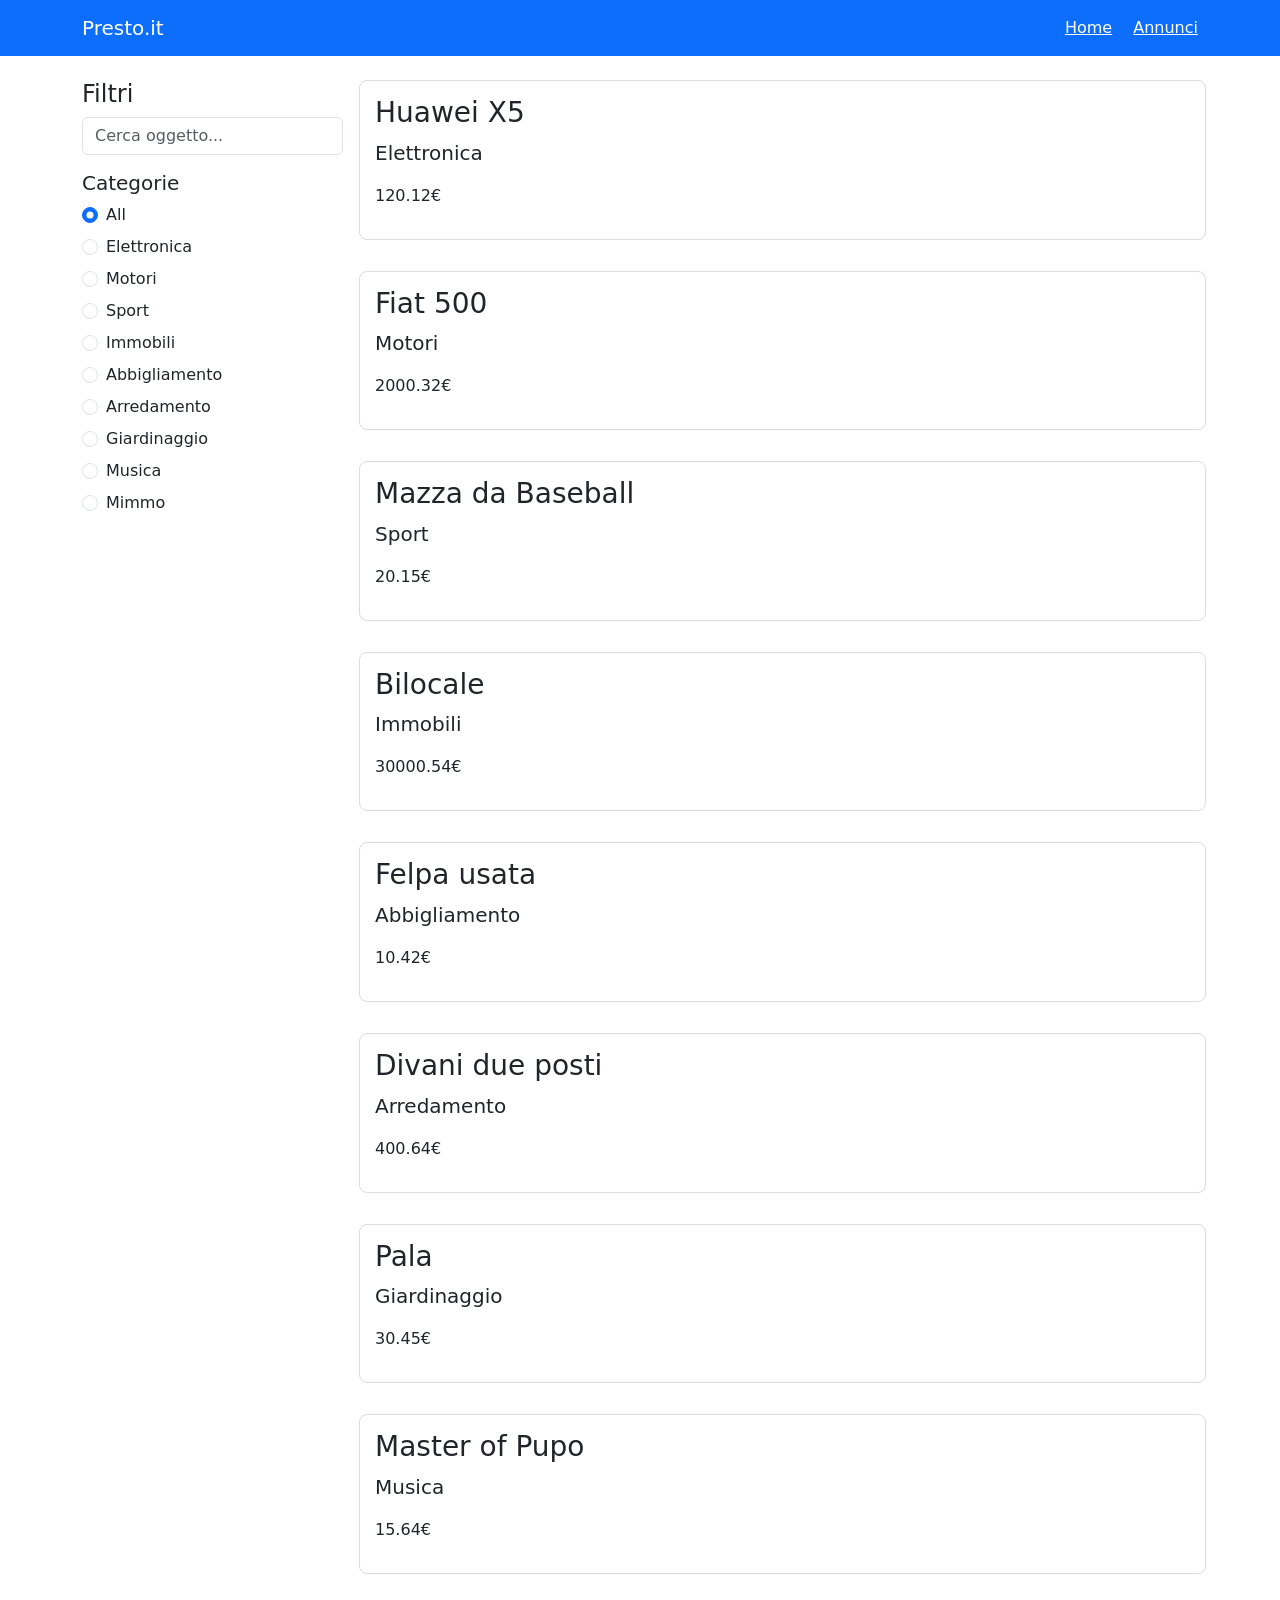
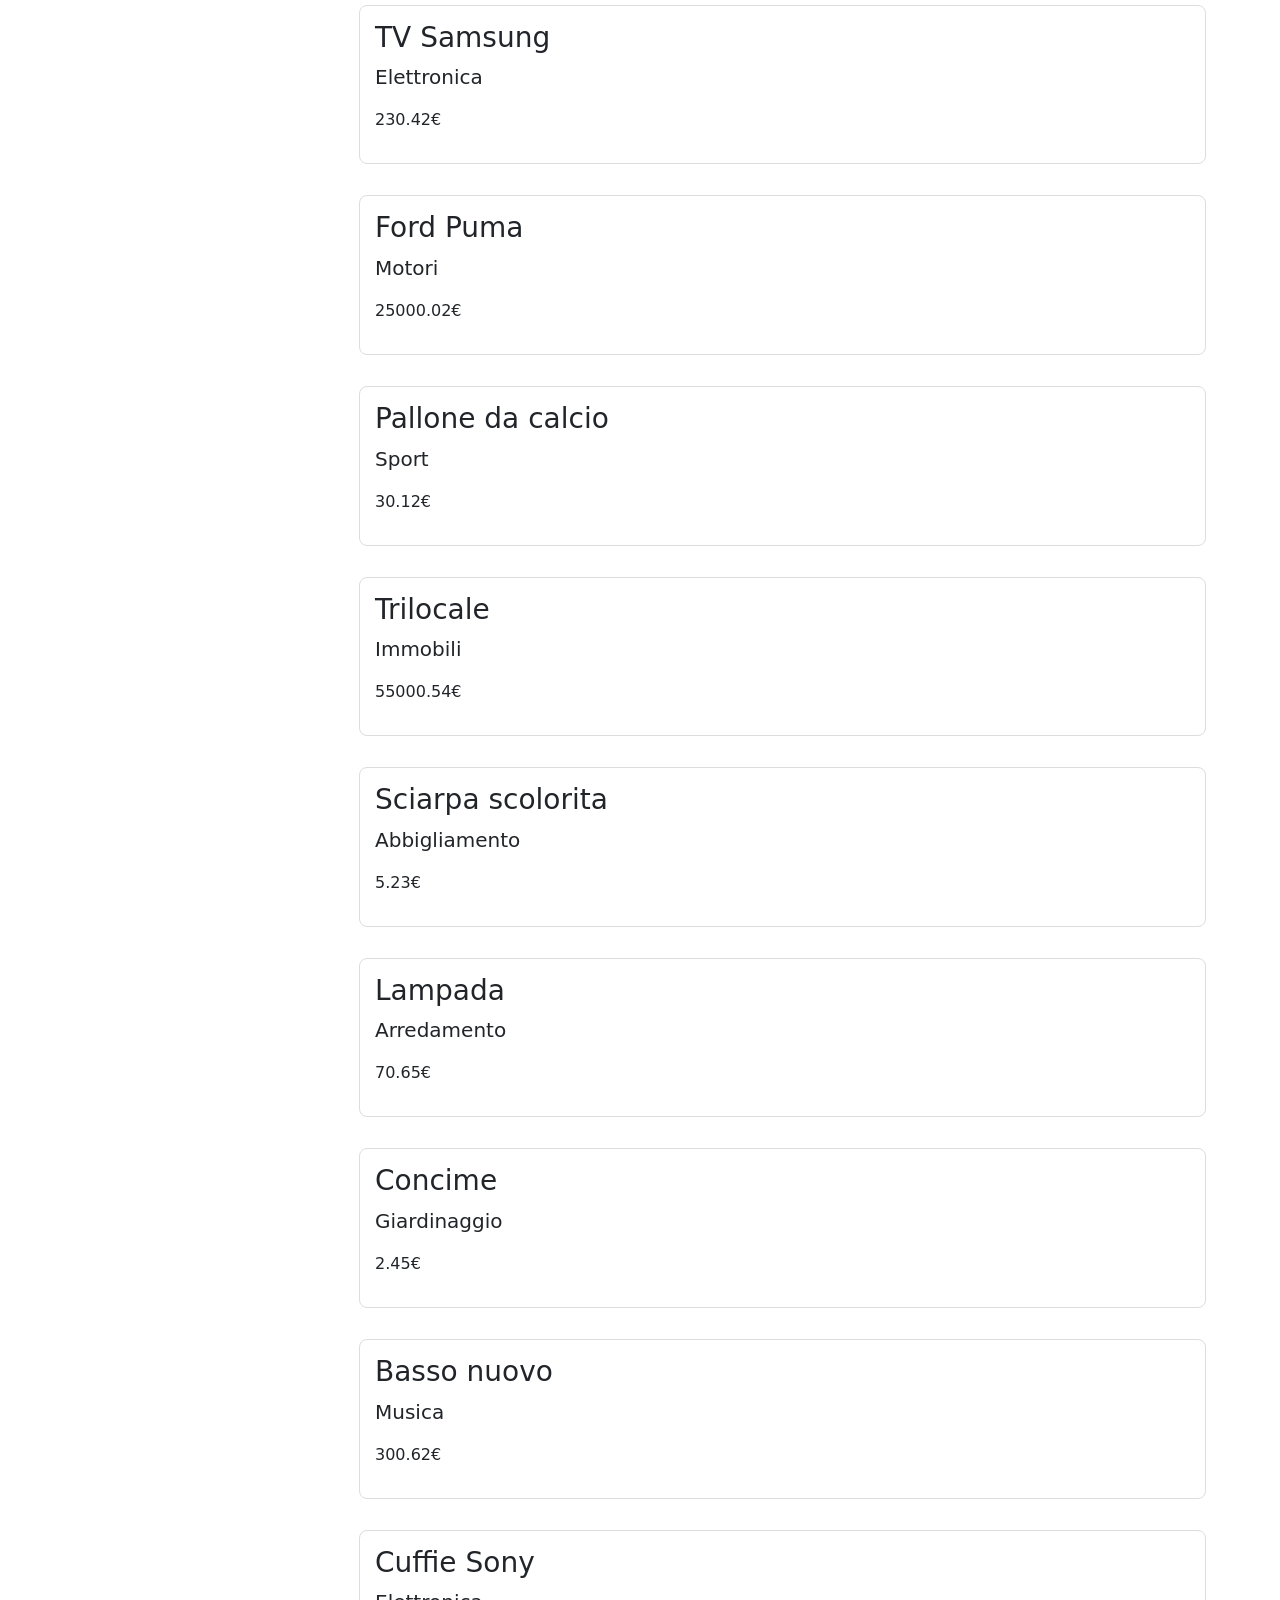
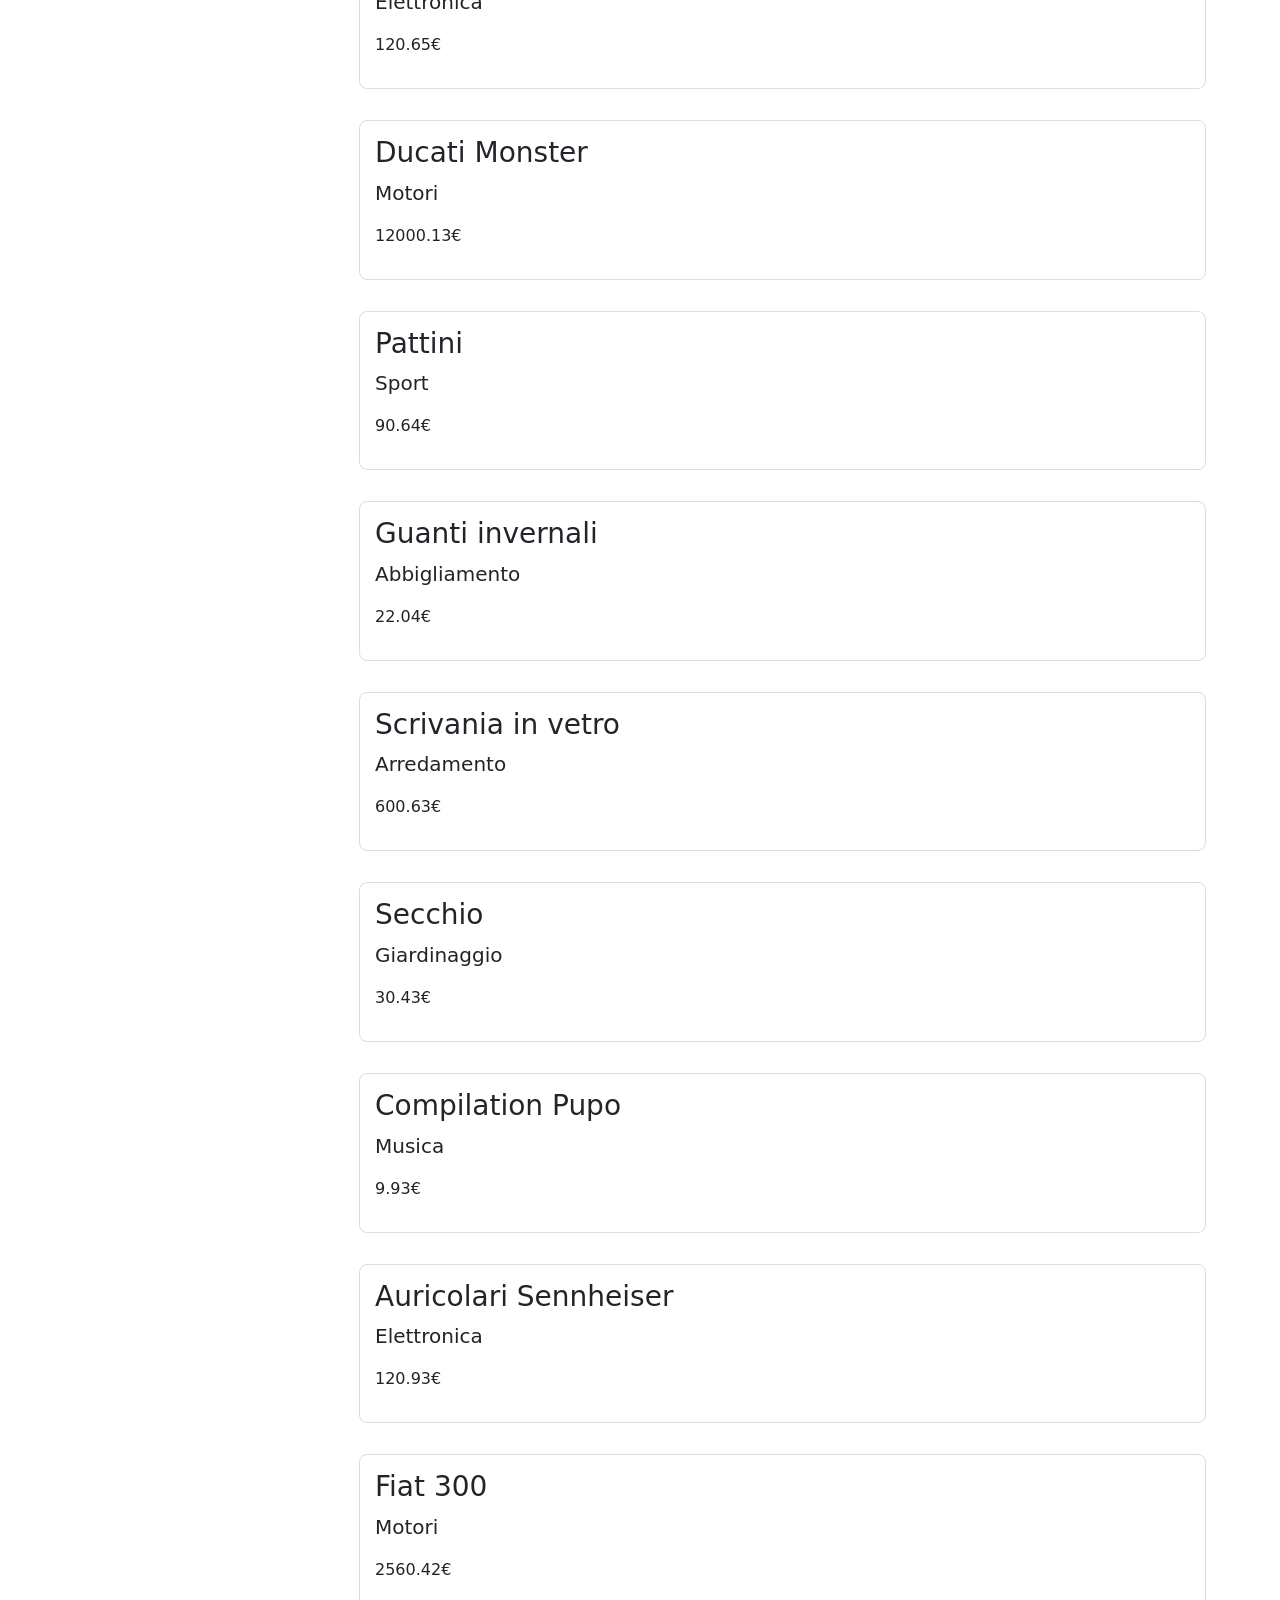
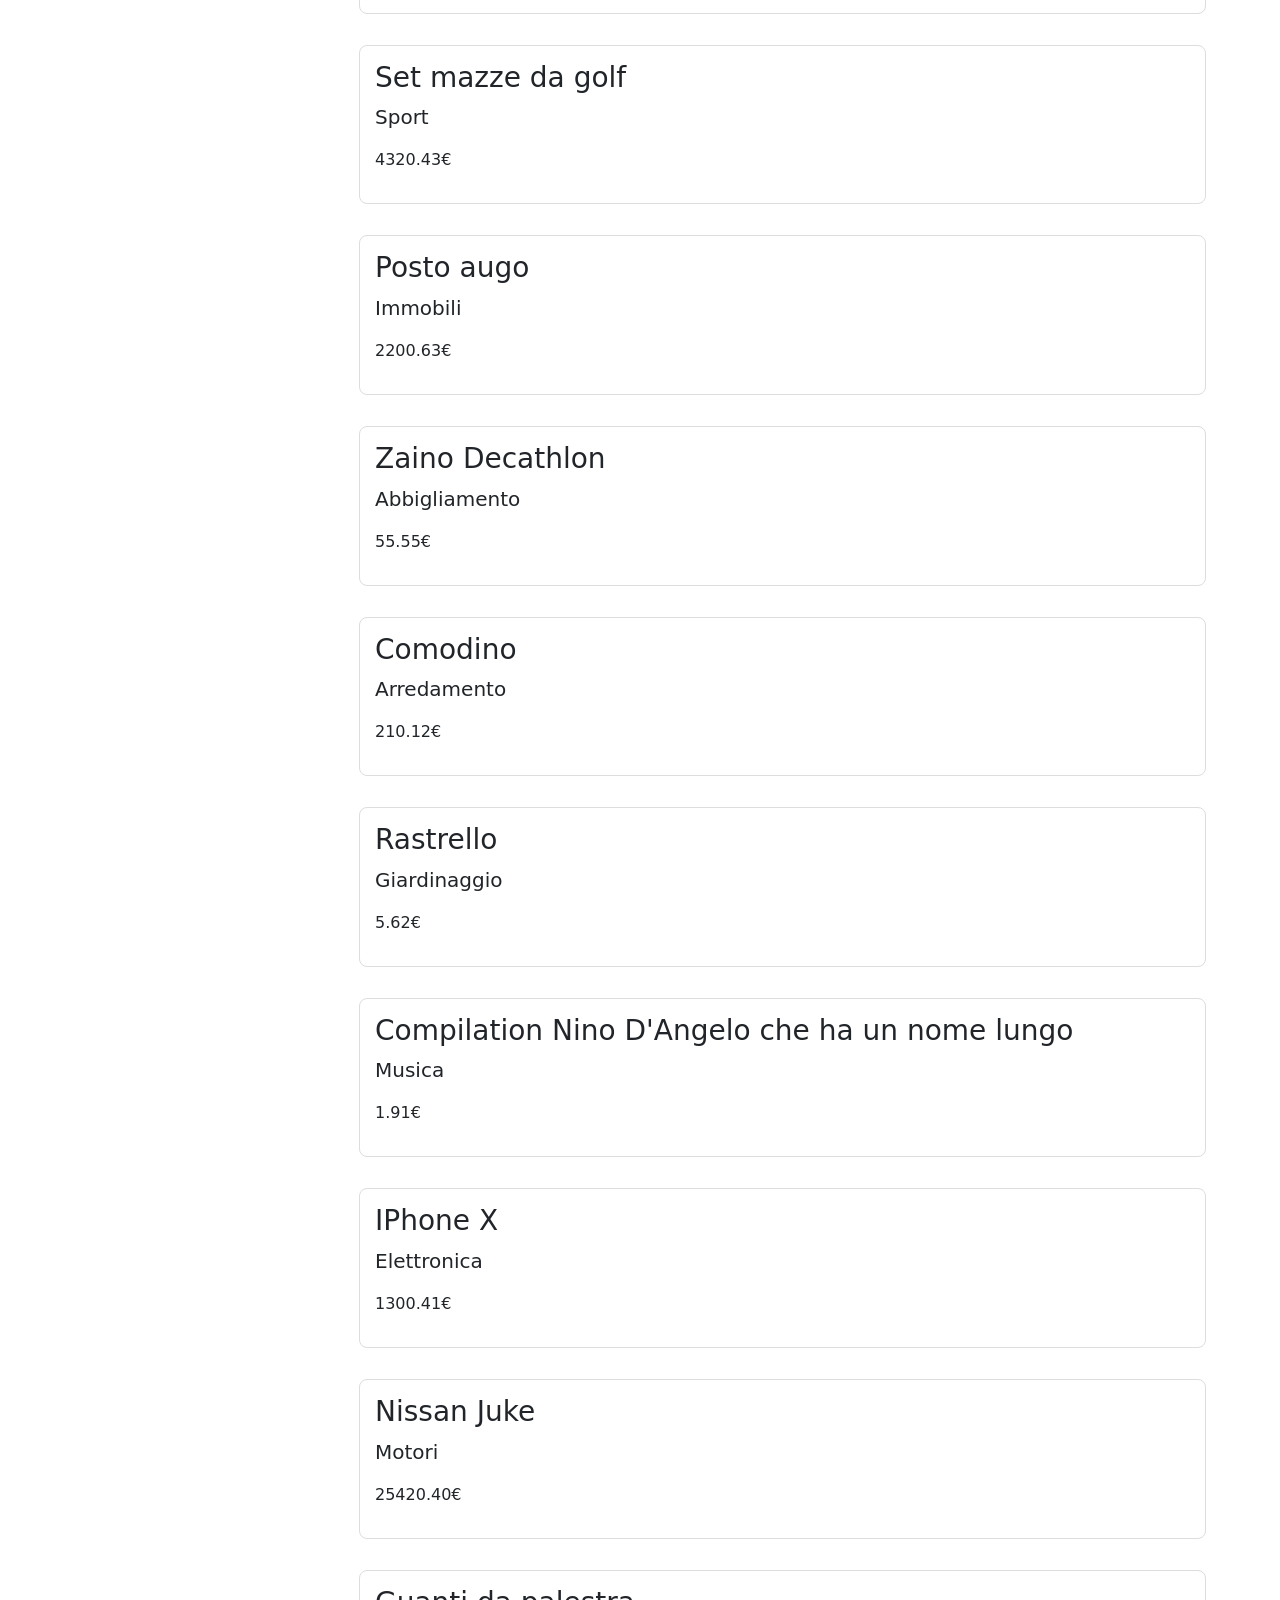
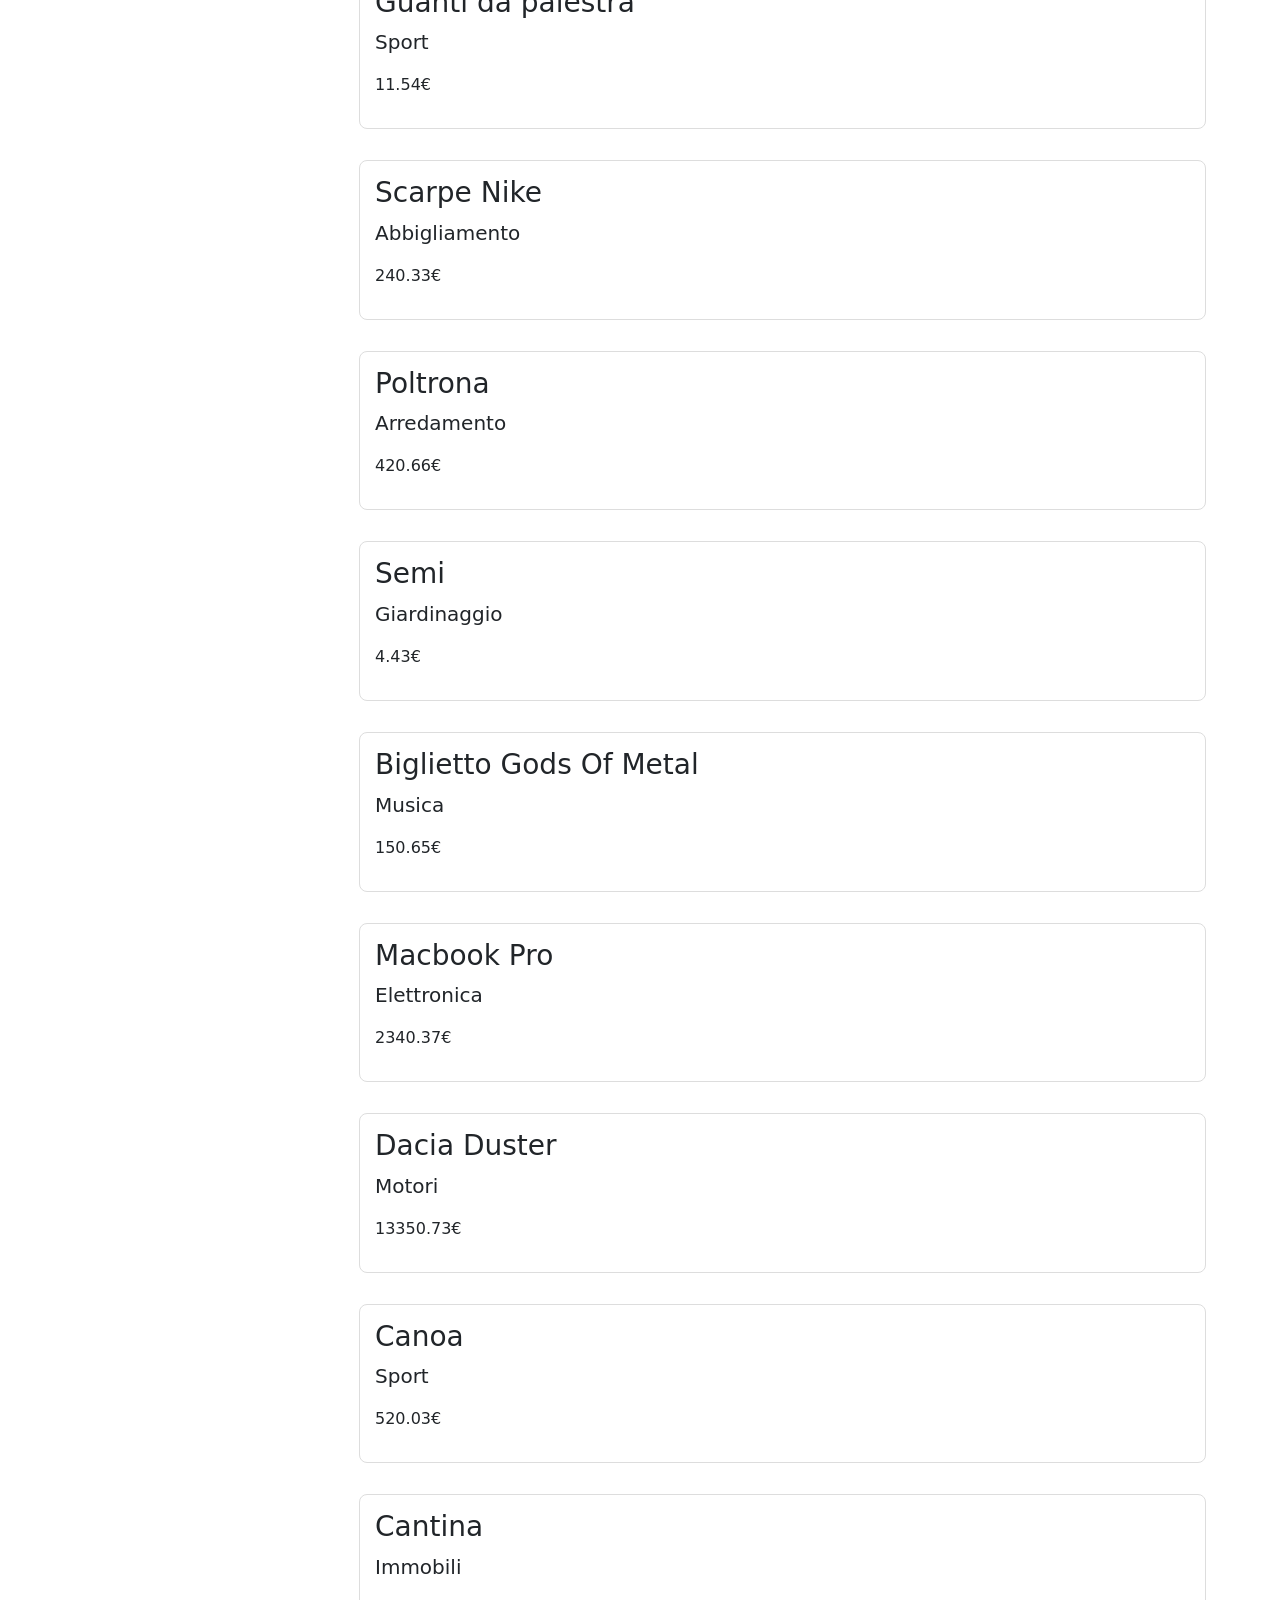
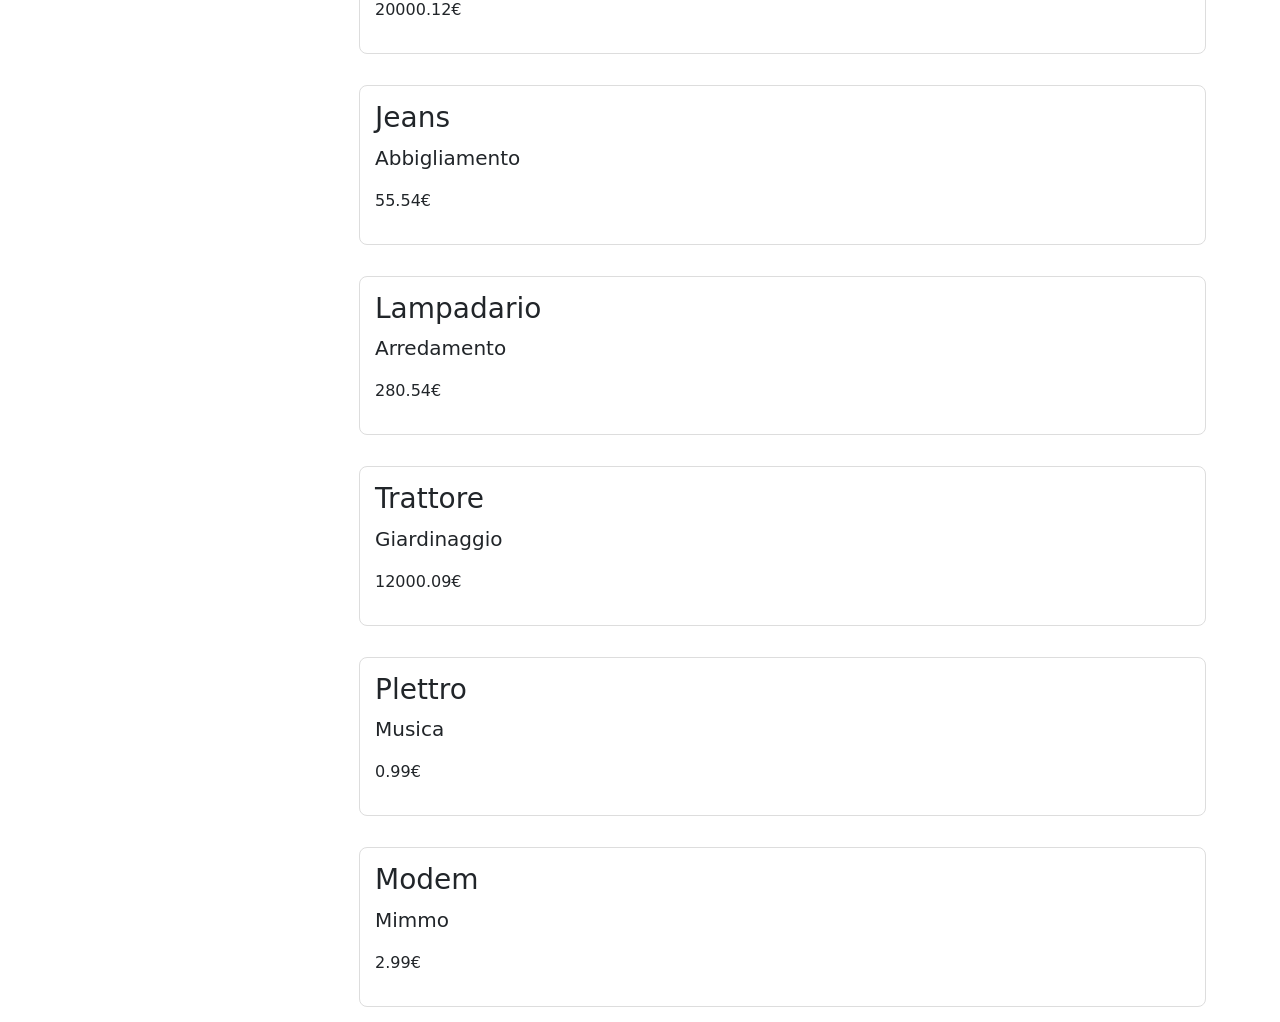
==== shop.html @ 80174a51 "Selfwork Presto.it Revisionato e Completato" ====
<!DOCTYPE html>
<html lang="it">
<head>
  <meta charset="UTF-8">
  <meta name="viewport" content="width=device-width, initial-scale=1.0">
  <title>Annunci - Presto.it</title>
  <link href="https://cdn.jsdelivr.net/npm/bootstrap@5.3.3/dist/css/bootstrap.min.css" rel="stylesheet">
  <link rel="stylesheet" href="style.css">
</head>
<body>

  <nav class="navbar navbar-dark bg-primary mb-4">
    <div class="container">
      <a class="navbar-brand" href="index.html">Presto.it</a>
      <div>
        <a class="text-white me-3" href="index.html">Home</a>
        <a class="text-white" href="shop.html">Annunci</a>
      </div>
    </div>
  </nav>

  <main class="container">
    <div class="row">

     <aside class="col-12 col-md-3 mb-4">
  <h4>Filtri</h4>

  <div class="mb-3">
    <input type="text" id="searchInput" class="form-control" placeholder="Cerca oggetto...">
  </div>

  <h5>Categorie</h5>
  <div id="radioWrapper">
    <!-- radio generati da JS -->
  </div>
</aside>

      <section class="col-12 col-md-9">
        <div id="cardWrapper" class="row g-3">
          <!-- card generate da JS -->
        </div>
      </section>

    </div>
  </main>

  <script src="shop.js"></script>
</body>
</html>
---- style.css ----
.card-custom {
  border: 1px solid #ddd;
  border-radius: 8px;
  padding: 15px;
  margin-bottom: 15px;
  background-color: #fff;
}

.card-custom:hover {
  box-shadow: 0 4px 12px rgba(0, 0, 0, 0.1);
}

#radioWrapper .form-check {
  margin-bottom: 8px;
}
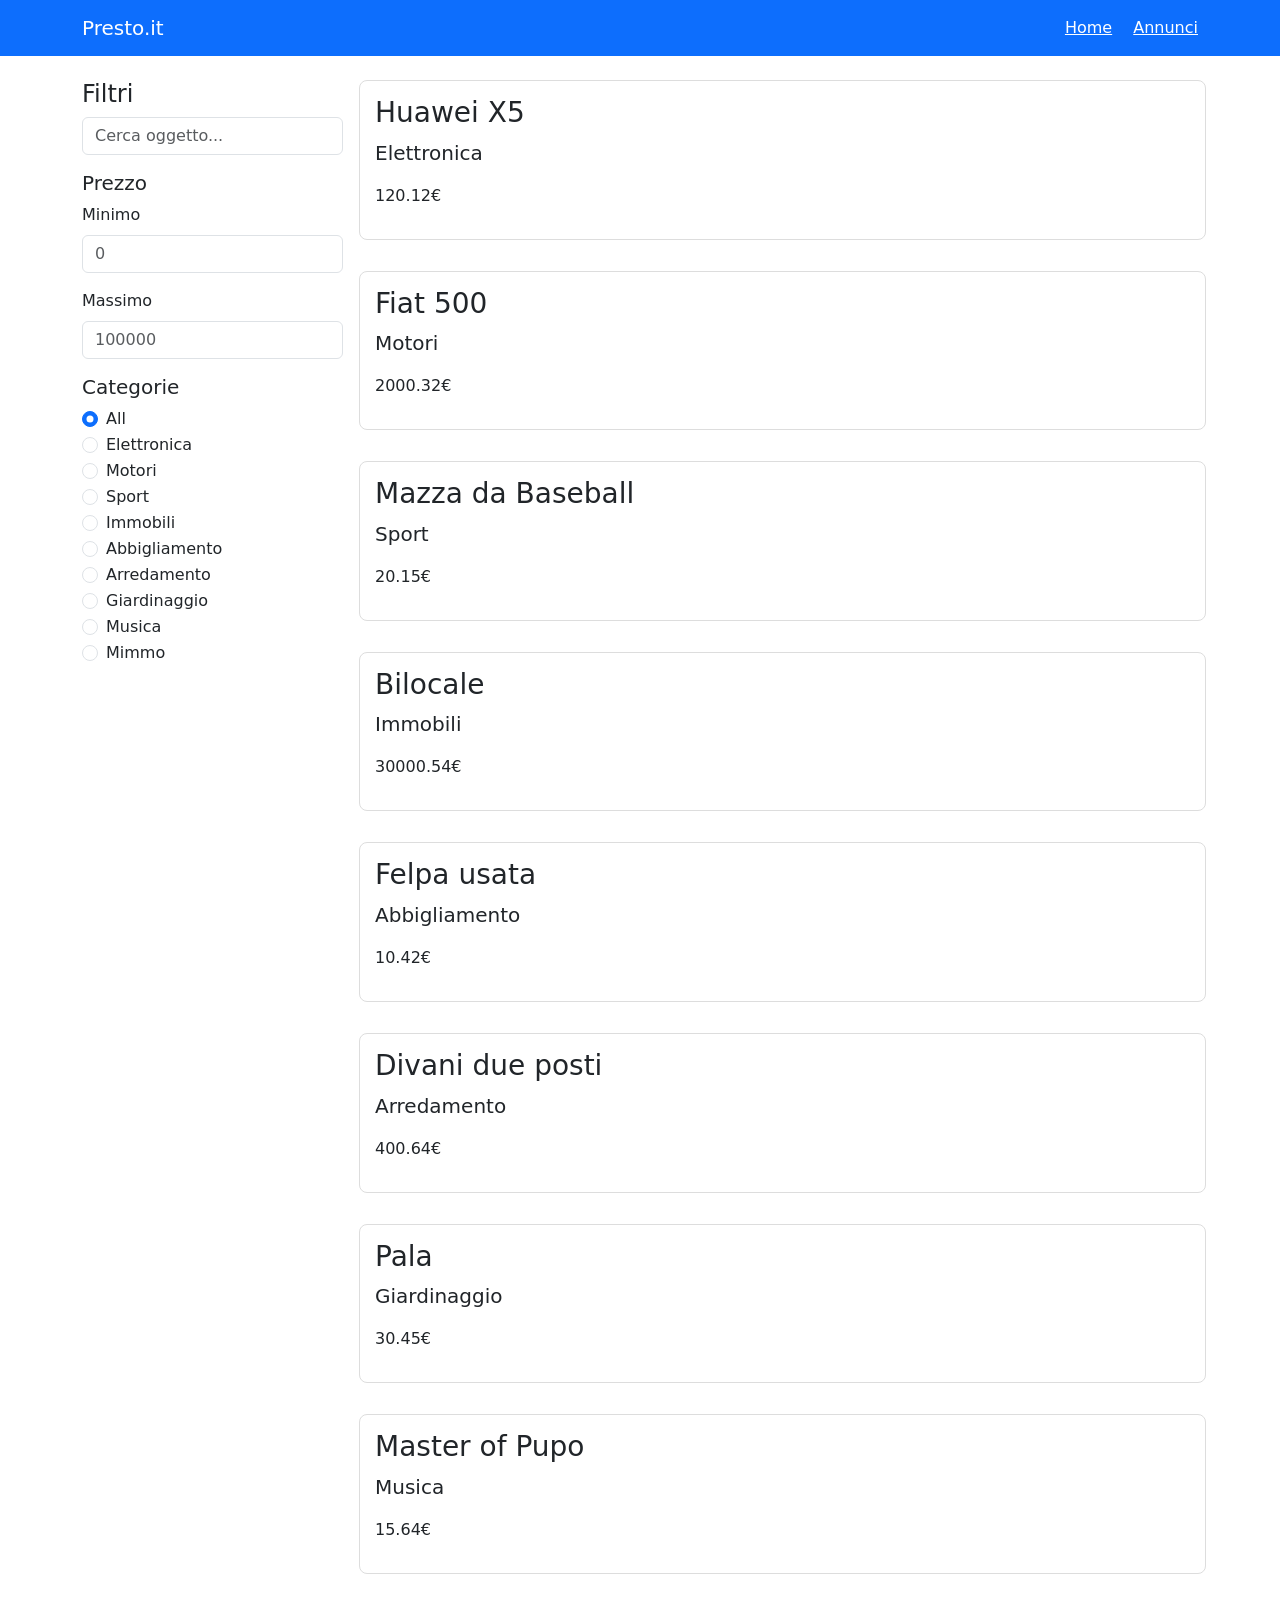
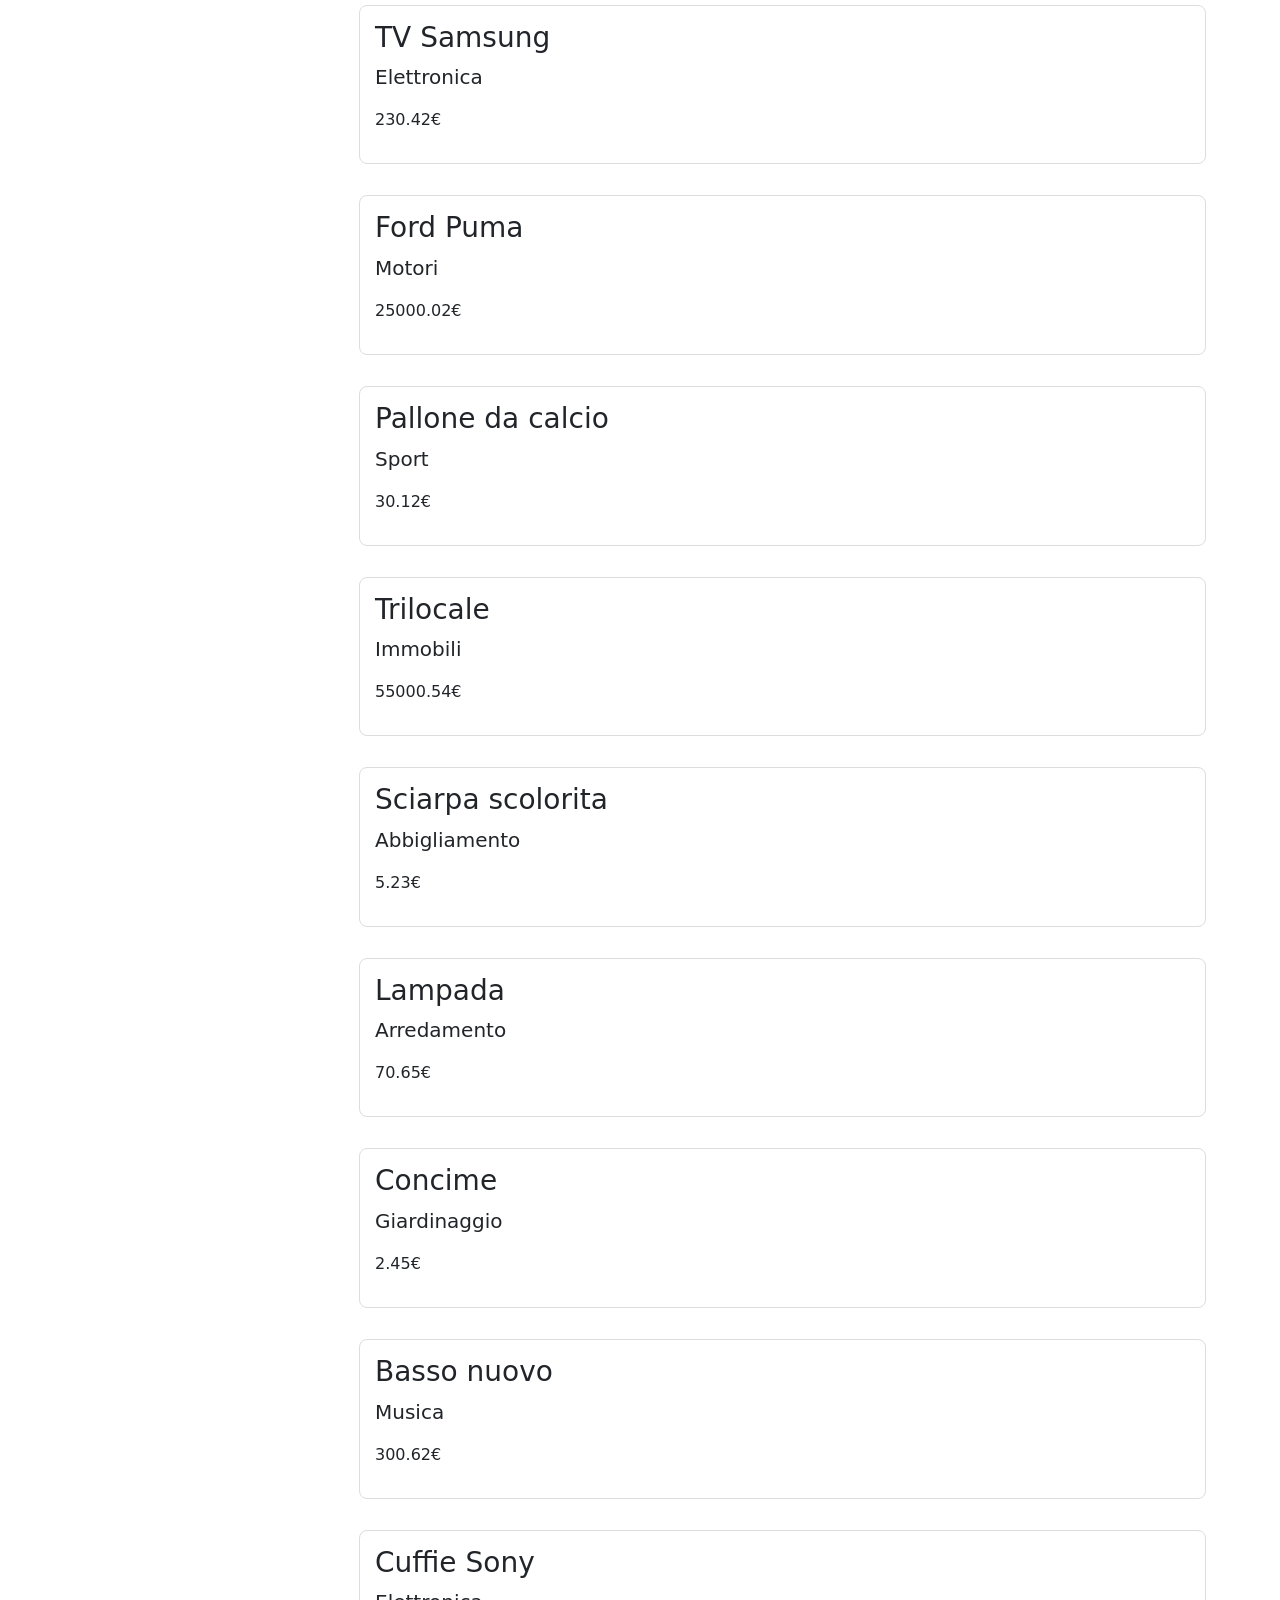
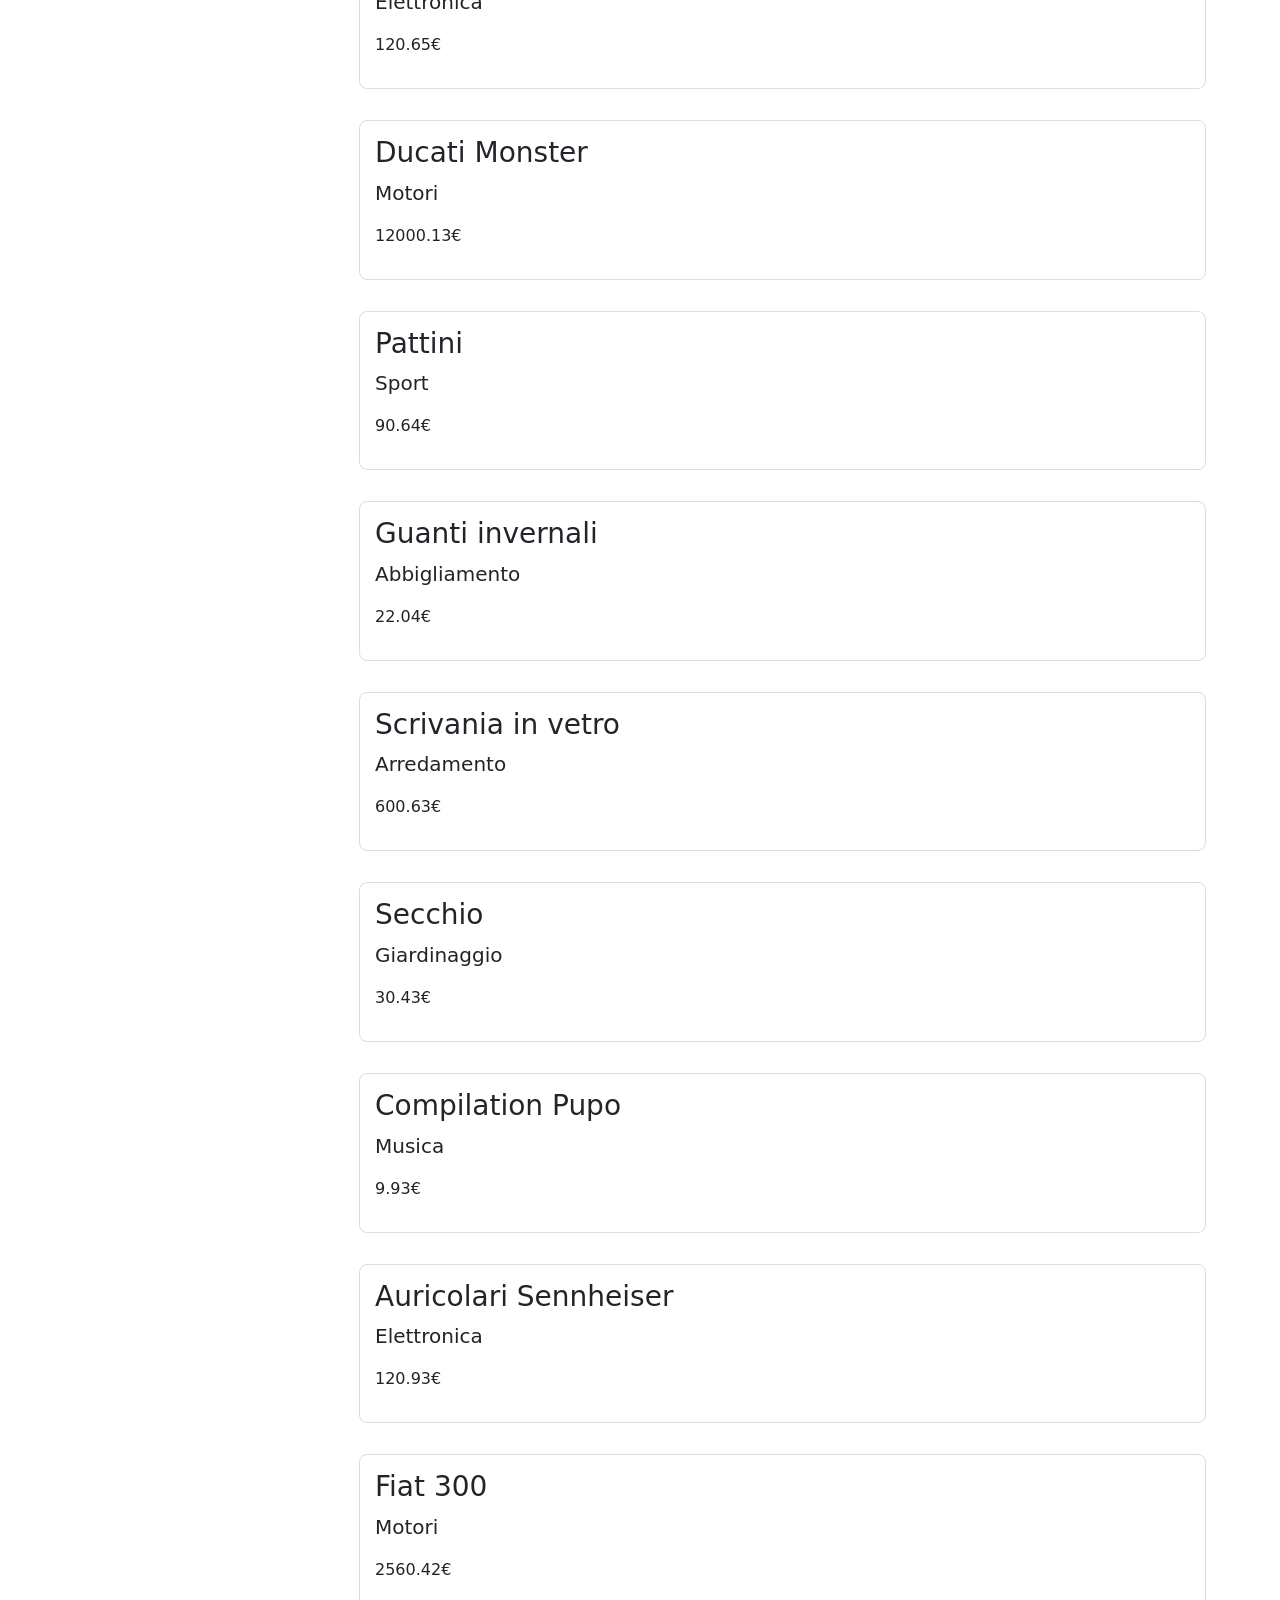
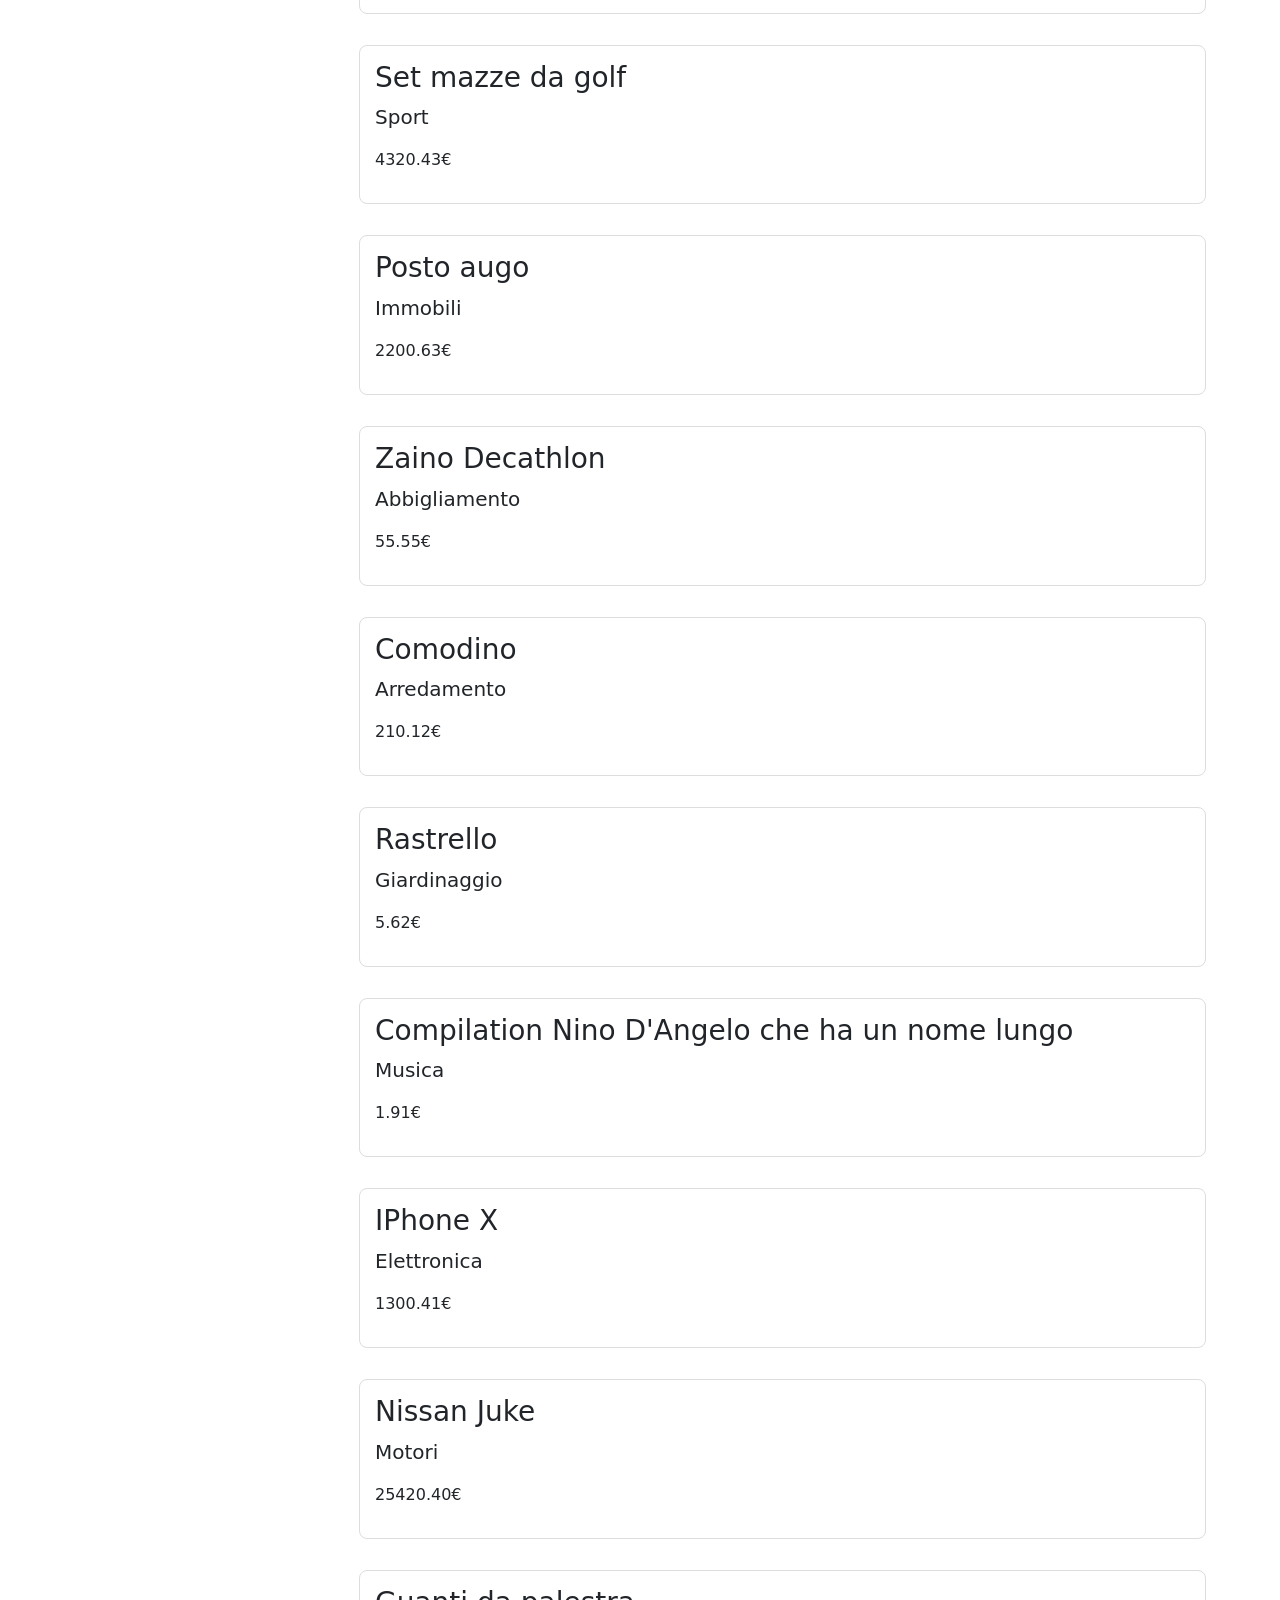
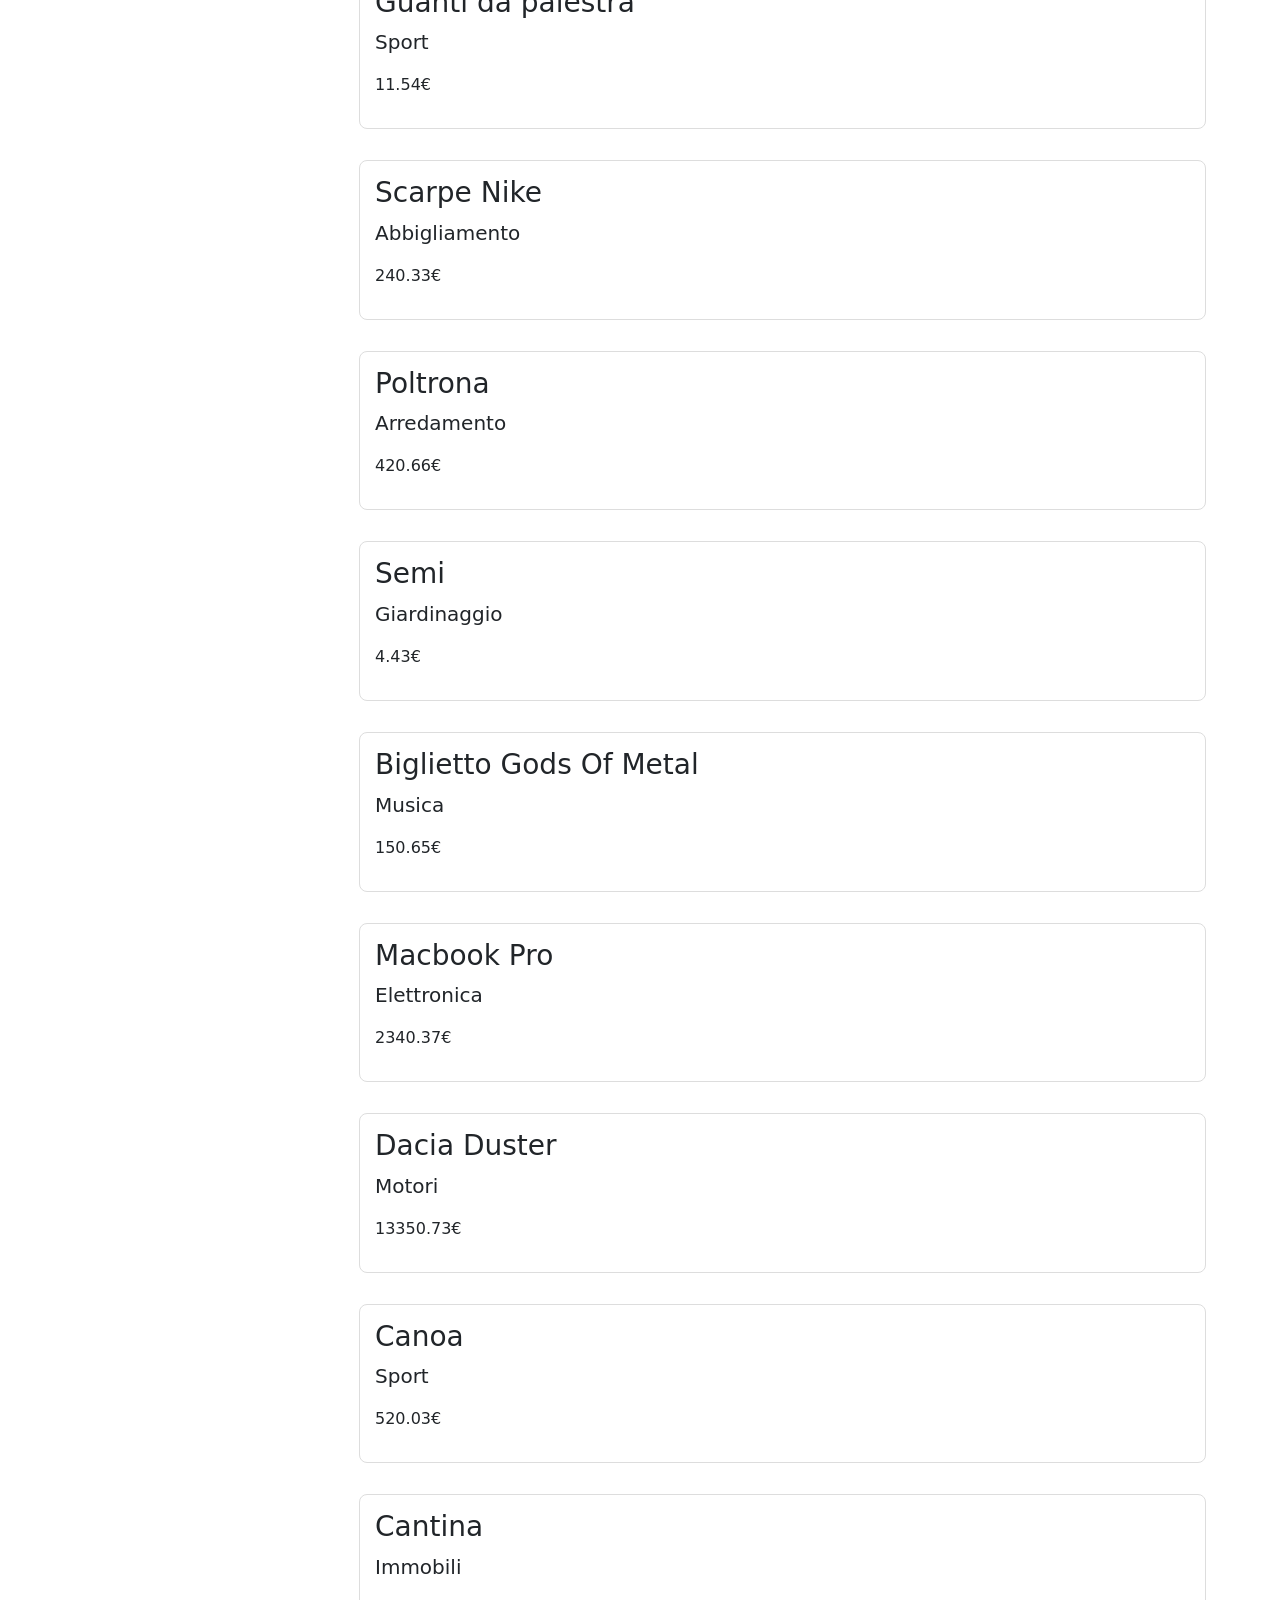
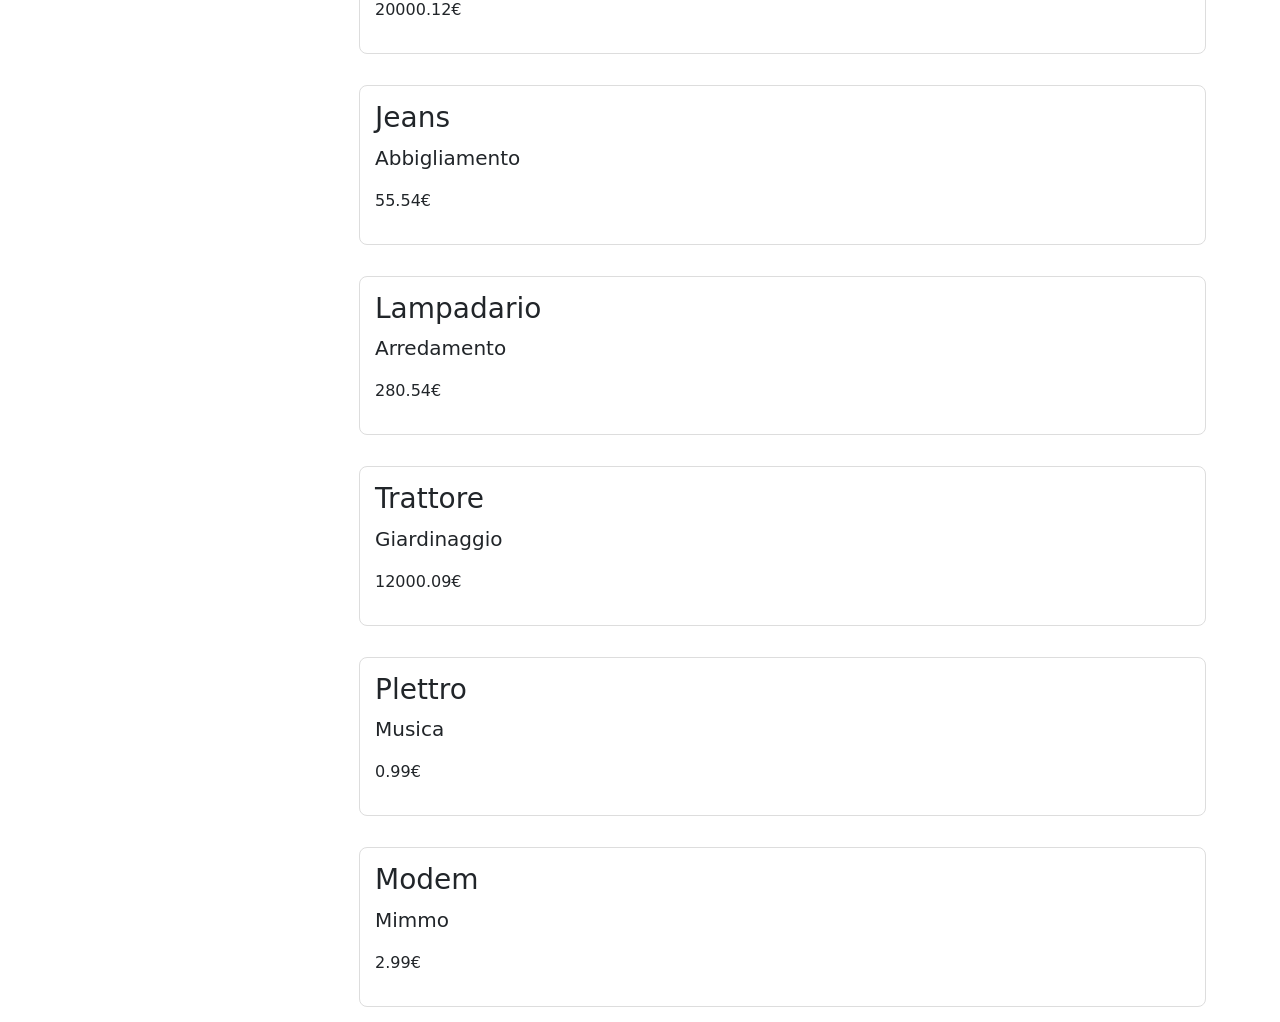
==== commit 891c80d5: "Selfwork Revisionato e Aggiornato" ====
--- a/shop.html
+++ b/shop.html
@@ -22,23 +22,32 @@
   <main class="container">
     <div class="row">
 
-     <aside class="col-12 col-md-3 mb-4">
-  <h4>Filtri</h4>
+      <aside class="col-12 col-md-3 mb-4">
+        <h4>Filtri</h4>
 
-  <div class="mb-3">
-    <input type="text" id="searchInput" class="form-control" placeholder="Cerca oggetto...">
-  </div>
+        <!-- RICERCA NOME -->
+        <div class="mb-3">
+          <input type="text" id="searchInput" class="form-control" placeholder="Cerca oggetto...">
+        </div>
 
-  <h5>Categorie</h5>
-  <div id="radioWrapper">
-    <!-- radio generati da JS -->
-  </div>
-</aside>
+        <!-- FILTRO PREZZO -->
+        <h5>Prezzo</h5>
+        <div class="mb-3">
+          <label class="form-label">Minimo</label>
+          <input type="number" id="minPrice" class="form-control" placeholder="0" min="0">
+        </div>
+        <div class="mb-3">
+          <label class="form-label">Massimo</label>
+          <input type="number" id="maxPrice" class="form-control" placeholder="100000" min="0">
+        </div>
+
+        <!-- CATEGORIE -->
+        <h5>Categorie</h5>
+        <div id="radioWrapper"></div>
+      </aside>
 
       <section class="col-12 col-md-9">
-        <div id="cardWrapper" class="row g-3">
-          <!-- card generate da JS -->
-        </div>
+        <div id="cardWrapper" class="row g-3"></div>
       </section>
 
     </div>
--- a/style.css
+++ b/style.css
@@ -1,15 +1,62 @@
+:root {
+  --dark-custom: #1a1a1a;
+  --white-custom: #ffffff;
+  --accent-custom: #0d6efd;
+  --first-custom: #0d6efd;
+}
+
+.bg-first-custom {
+  background-color: var(--first-custom);
+}
+
+.bg-accent-custom {
+  background-color: var(--accent-custom);
+  color: white;
+}
+
+.text-accent-custom {
+  color: #ffc107;
+}
+
+.margin-top-custom {
+  margin-top: 80px;
+  min-height: 50vh;
+}
+
+.numbers-section {
+  min-height: 200px;
+  border-radius: 12px;
+  padding: 40px 0;
+}
+
+.reviewCard {
+  background: white;
+  color: #333;
+  border-radius: 12px;
+  padding: 20px;
+  text-align: center;
+  margin: 0 40px;
+}
+
+#navbarColor {
+  transition: 0.3s;
+  background-color: transparent;
+}
+
+.logo {
+  height: 40px;
+  margin-right: 8px;
+}
+
+.linkColor {
+  color: var(--dark-custom);
+}
+
+/* shop cards */
 .card-custom {
   border: 1px solid #ddd;
   border-radius: 8px;
   padding: 15px;
   margin-bottom: 15px;
-  background-color: #fff;
-}
-
-.card-custom:hover {
-  box-shadow: 0 4px 12px rgba(0, 0, 0, 0.1);
-}
-
-#radioWrapper .form-check {
-  margin-bottom: 8px;
+  background: #fff;
 }
